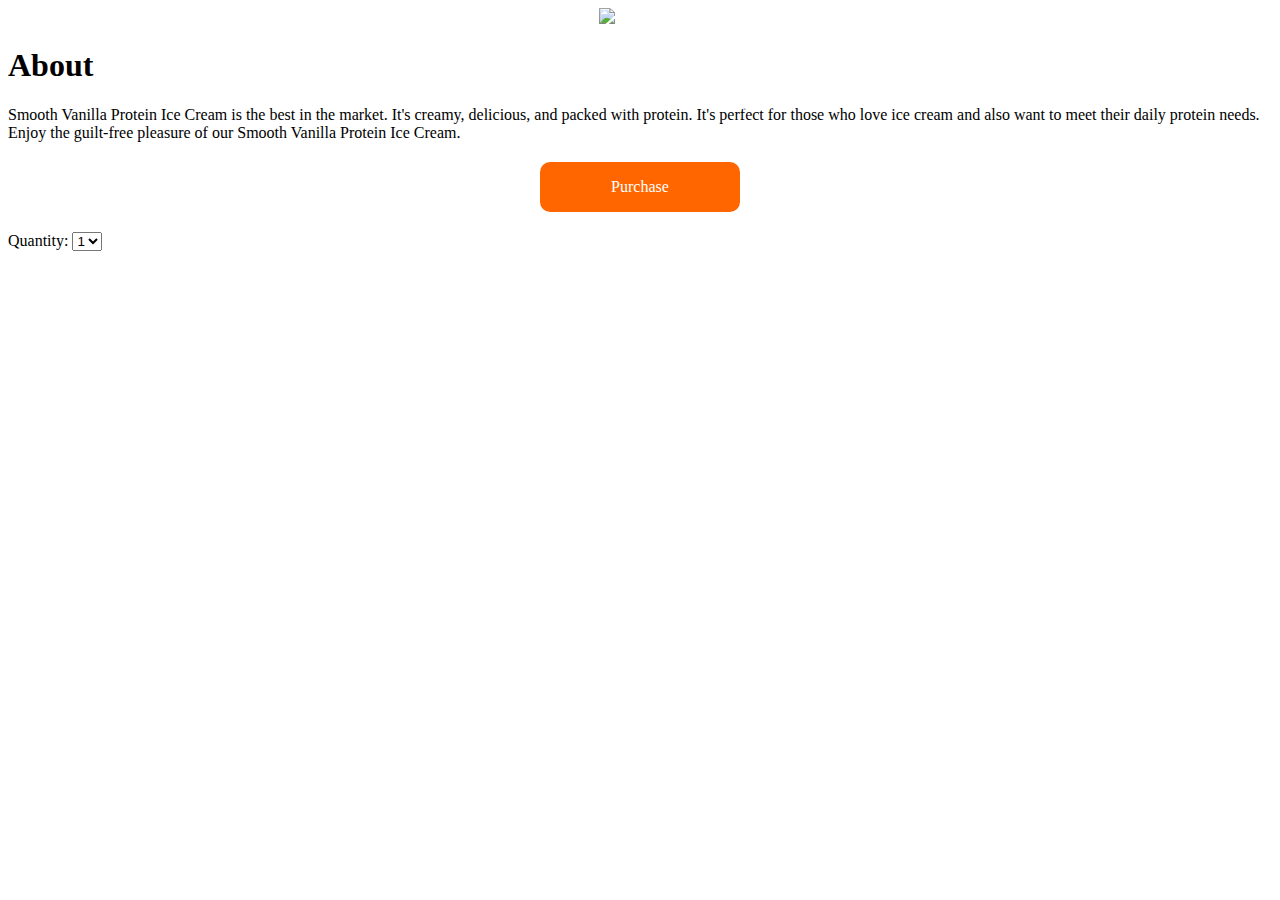
==== smooth vanillia Ice-cream.html @ 8eff888a "Add files via upload" ====
<!DOCTYPE html>
<html>
<head>
    <title>Smooth Vanilla Protein Ice Cream</title>
    <style>
        .header {
            position: relative;
            text-align: center;
            color: white;
        }
        .header-text {
            position: absolute;
            top: 50%;
            left: 50%;
            transform: translate(-50%, -50%);
            font-size: 100px;
        }
        .purchase-button {
            display: block;
            width: 200px;
            height: 50px;
            margin: 20px auto;
            background-color: #f60;
            color: white;
            text-align: center;
            border-radius: 10px;
            line-height: 50px;
        }
    </style>
</head>
<body>
    <header class="header">
        <img src="../documents/pictures/picture123.jpg" alt="Ice Cream" width="100%">
        <div class="header-text">Smooth Vanilla Ice Cream</div>
    </header>

    <h1>About</h1>
    <p>Smooth Vanilla Protein Ice Cream is the best in the market. It's creamy, delicious, and packed with protein. It's perfect for those who love ice cream and also want to meet their daily protein needs. Enjoy the guilt-free pleasure of our Smooth Vanilla Protein Ice Cream.</p>

    <div class="purchase-button">Purchase</div>

    <label for="quantity">Quantity:</label>
    <select id="quantity">
        <option value="1">1</option>
        <option value="2">2</option>
        <option value="3">3</option>
        <!-- Add more options as needed -->
    </select>
</body>
</html>
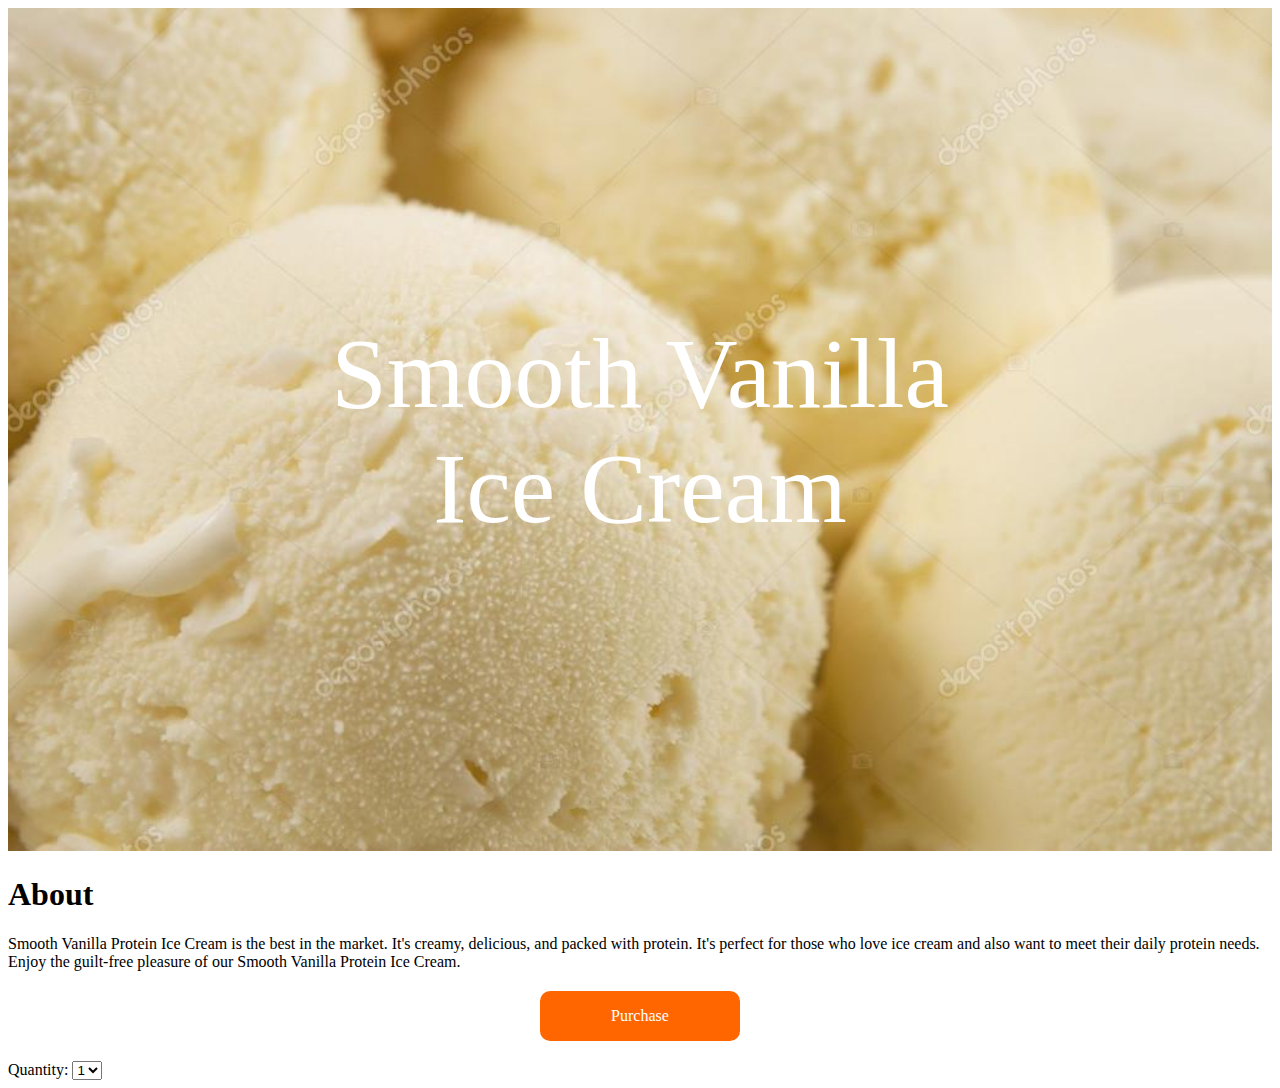
==== commit 1bed3f62: "Update smooth vanillia Ice-cream.html" ====
--- a/smooth vanillia Ice-cream.html
+++ b/smooth vanillia Ice-cream.html
@@ -30,7 +30,7 @@
 </head>
 <body>
     <header class="header">
-        <img src="../documents/pictures/picture123.jpg" alt="Ice Cream" width="100%">
+        <img src="picture123.jpg" alt="Ice Cream" width="100%">
         <div class="header-text">Smooth Vanilla Ice Cream</div>
     </header>
 
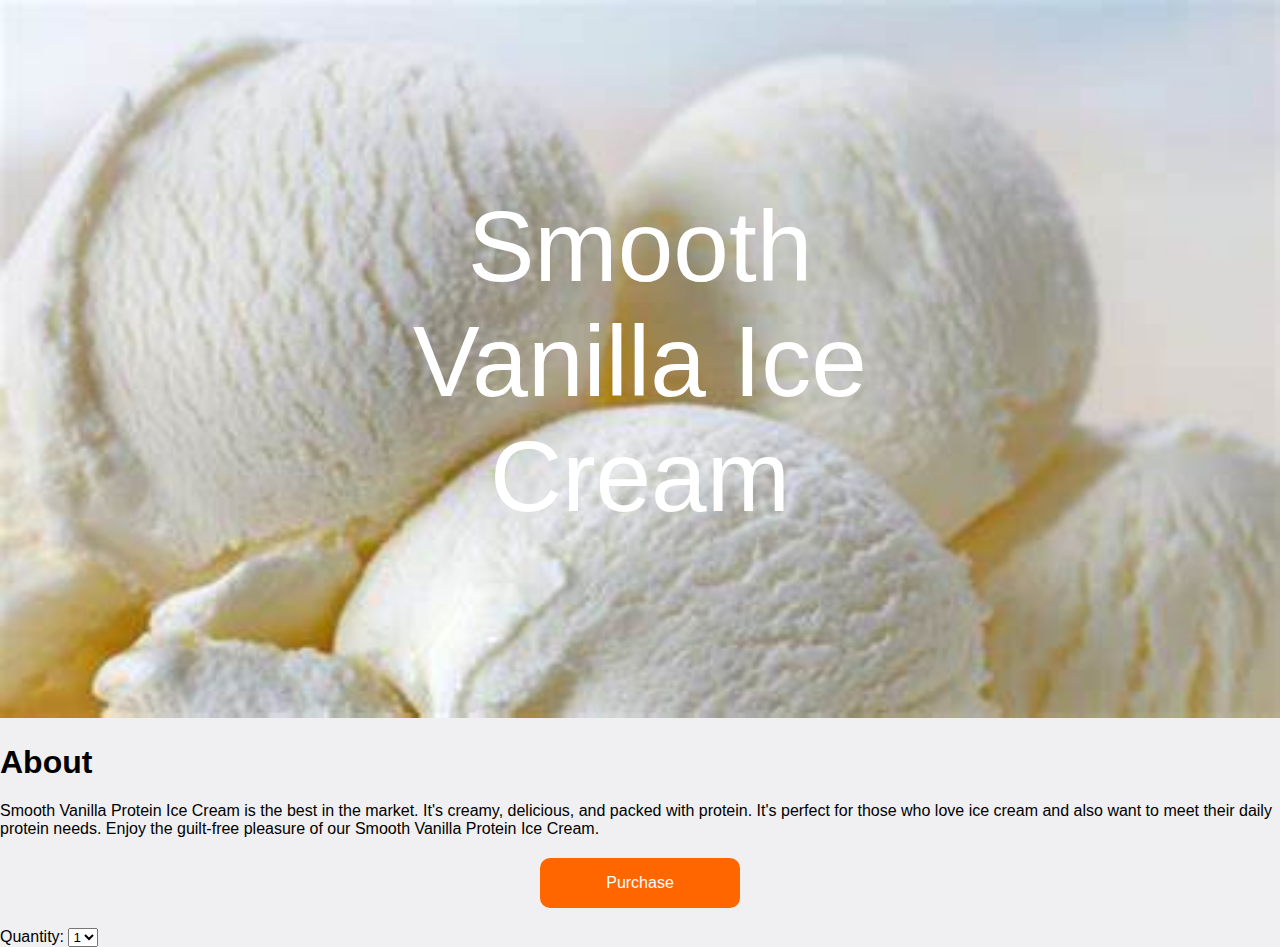
==== commit 4c9f8989: "Update smooth vanillia Ice-cream.html" ====
--- a/smooth vanillia Ice-cream.html
+++ b/smooth vanillia Ice-cream.html
@@ -2,6 +2,8 @@
 <html>
 <head>
     <title>Smooth Vanilla Protein Ice Cream</title>
+    	<link rel="stylesheet" type="text/css" href="mystyles1.css">
+
     <style>
         .header {
             position: relative;
@@ -27,6 +29,15 @@
             line-height: 50px;
         }
     </style>
+    <!-- Google tag (gtag.js) -->
+<script async src="https://www.googletagmanager.com/gtag/js?id=G-8F29NJRC5B"></script>
+<script>
+  window.dataLayer = window.dataLayer || [];
+  function gtag(){dataLayer.push(arguments);}
+  gtag('js', new Date());
+
+  gtag('config', 'G-8F29NJRC5B');
+</script>
 </head>
 <body>
     <header class="header">
--- a/mystyles1.css
+++ b/mystyles1.css
@@ -0,0 +1,107 @@
+body {
+    background-color: #f0f0f2;
+    margin: 0;
+    padding: 0;
+    font-family: "Open Sans", "Helvetica Neue", Helvetica, Arial, sans-serif;
+}
+#about123{ 
+    margin:50px;
+}
+.product {
+    width: 600px;
+    margin: 5em auto;
+    padding: 2em;
+    background-color: #fdfdff;
+    border-radius: 0.5em;
+    box-shadow: 2px 3px 7px 2px rgba(0,0,0,0.02);
+    text-align:center;
+}
+
+a:link, a:visited {
+    color: #38488f;
+    text-decoration: none;
+}
+
+@media (max-width: 700px) {
+    .product {
+        margin: 0 auto;
+        width: auto;
+    }
+}
+
+.ice-cream-image {
+    width: 300px; 
+    height: 200px; 
+    margin: 10px; 
+}
+
+.purchace-button {
+    width: 200px; 
+    height: 50px; 
+    background-color: black;
+    color: white;
+    font-size: 20px; 
+}
+
+
+
+.nav-list {
+    display: flex;
+    justify-content: space-around;
+    width: 100%;
+    margin: 20px auto;
+    padding: 10px;
+    background-color: #d3d3d3;
+}
+
+.nav-list button {
+    padding: 10px;
+    background-color: #A9A9A9; /* Dark Gray*/
+    border: none;
+    color: white;
+    text-align: center;
+    text-decoration: none;
+}
+
+.nav-list button:hover {
+    background-color: #A9A9A9; /* Darker green */
+}
+
+.product {
+    width: 600px;
+    margin: 5em auto;
+    padding: 2em;
+    background-color: #fdfdff;
+    border-radius: 0.5em;
+    box-shadow: 2px 3px 7px 2px rgba(0,0,0,0.02);
+}
+
+a:link, a:visited {
+    color: #38488f;
+    text-decoration: none;
+}
+
+@media (max-width: 700px) {
+    .product {
+        margin: 0 auto;
+        width: auto;
+    }
+}
+
+.ice-cream-image {
+    width: 300px; 
+    height: 200px; 
+    margin: 10px; 
+}
+.ice-cream-image2{
+    width: 200px;
+    height:250px;
+    margin:10px;
+}
+
+.purchace-button {
+    width: 200px; 
+    height: 50px; 
+    background-color: black;
+    color: white;
+}
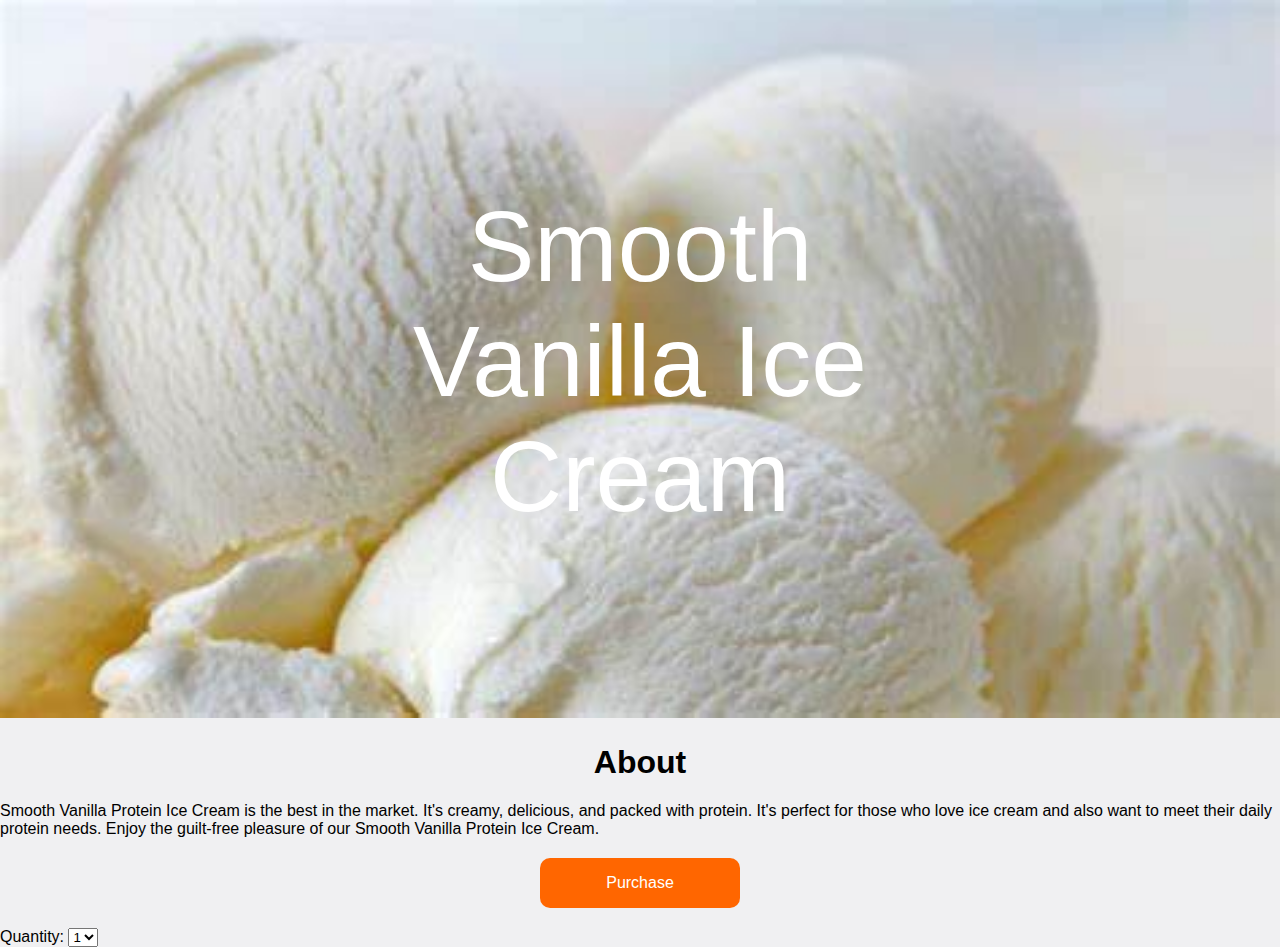
==== commit b2791847: "Update smooth vanillia Ice-cream.html" ====
--- a/smooth vanillia Ice-cream.html
+++ b/smooth vanillia Ice-cream.html
@@ -5,6 +5,9 @@
     	<link rel="stylesheet" type="text/css" href="mystyles1.css">
 
     <style>
+        #aboutt{
+		text-align: center;
+	}
         .header {
             position: relative;
             text-align: center;
@@ -45,7 +48,7 @@
         <div class="header-text">Smooth Vanilla Ice Cream</div>
     </header>
 
-    <h1>About</h1>
+    <h1 id="aboutt">About</h1>
     <p>Smooth Vanilla Protein Ice Cream is the best in the market. It's creamy, delicious, and packed with protein. It's perfect for those who love ice cream and also want to meet their daily protein needs. Enjoy the guilt-free pleasure of our Smooth Vanilla Protein Ice Cream.</p>
 
     <div class="purchase-button">Purchase</div>
--- a/mystyles1.css
+++ b/mystyles1.css
@@ -88,18 +88,18 @@
     }
 }
 
-.ice-cream-image {
+.ice-cream-image { /* this will edit the other two products on the home page */
     width: 300px; 
     height: 200px; 
     margin: 10px; 
 }
-.ice-cream-image2{
+.ice-cream-image2{ /*this will edit the strawberry image in the home page because it is being difficult */
     width: 200px;
     height:250px;
     margin:10px;
 }
 
-.purchace-button {
+.purchace-button { /* purchace button on the home page bit boring */
     width: 200px; 
     height: 50px; 
     background-color: black;
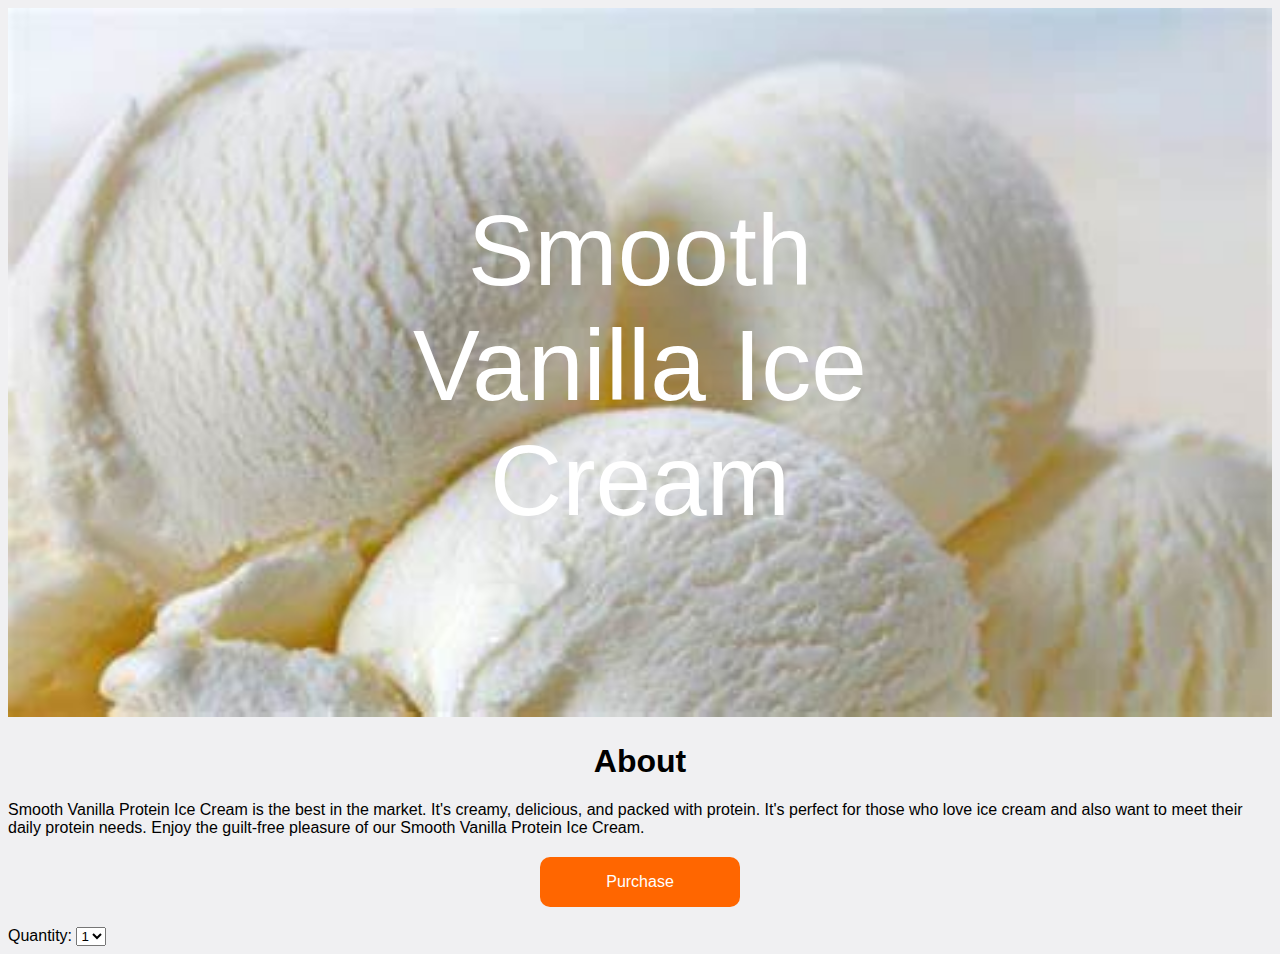
==== commit 46d67649: "Update smooth vanillia Ice-cream.html" ====
--- a/smooth vanillia Ice-cream.html
+++ b/smooth vanillia Ice-cream.html
@@ -1,5 +1,5 @@
 <!DOCTYPE html>
-<html>
+<html lang="en"> 
 <head>
     <title>Smooth Vanilla Protein Ice Cream</title>
     	<link rel="stylesheet" type="text/css" href="mystyles1.css">
--- a/mystyles1.css
+++ b/mystyles1.css
@@ -1,13 +1,11 @@
 body {
-    background-color: #f0f0f2;
-    margin: 0;
-    padding: 0;
+    background-color: #f0f0f2; /* Sets the background color of the body */
     font-family: "Open Sans", "Helvetica Neue", Helvetica, Arial, sans-serif;
 }
-#about123{ 
+#about123{ /* Adds a margin of 50px around the element with id="about123" */
     margin:50px;
 }
-.product {
+.product { /*puts a box around the products*/
     width: 600px;
     margin: 5em auto;
     padding: 2em;
@@ -15,18 +13,6 @@
     border-radius: 0.5em;
     box-shadow: 2px 3px 7px 2px rgba(0,0,0,0.02);
     text-align:center;
-}
-
-a:link, a:visited {
-    color: #38488f;
-    text-decoration: none;
-}
-
-@media (max-width: 700px) {
-    .product {
-        margin: 0 auto;
-        width: auto;
-    }
 }
 
 .ice-cream-image {
@@ -64,7 +50,7 @@
 }
 
 .nav-list button:hover {
-    background-color: #A9A9A9; /* Darker green */
+    background-color: #A9A9A9; /* Dark gray */
 }
 
 .product {
@@ -79,13 +65,6 @@
 a:link, a:visited {
     color: #38488f;
     text-decoration: none;
-}
-
-@media (max-width: 700px) {
-    .product {
-        margin: 0 auto;
-        width: auto;
-    }
 }
 
 .ice-cream-image { /* this will edit the other two products on the home page */
